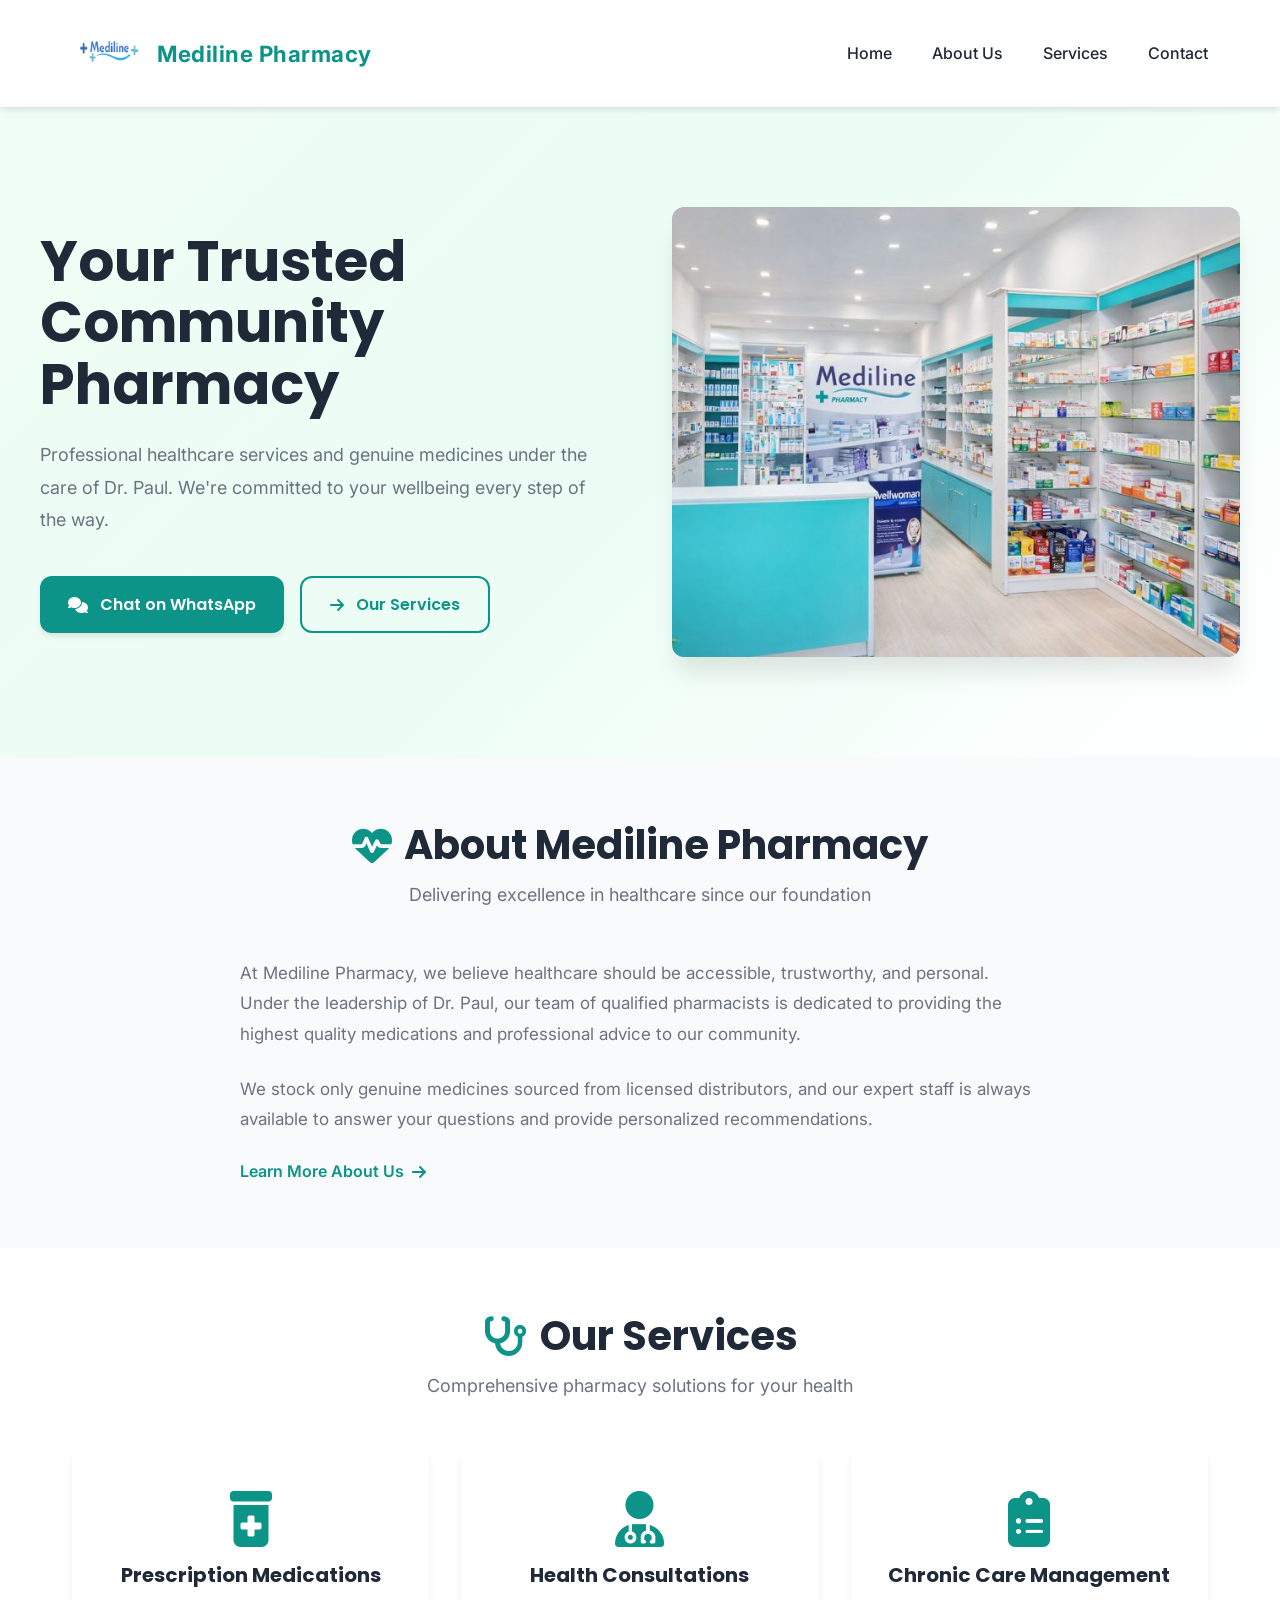
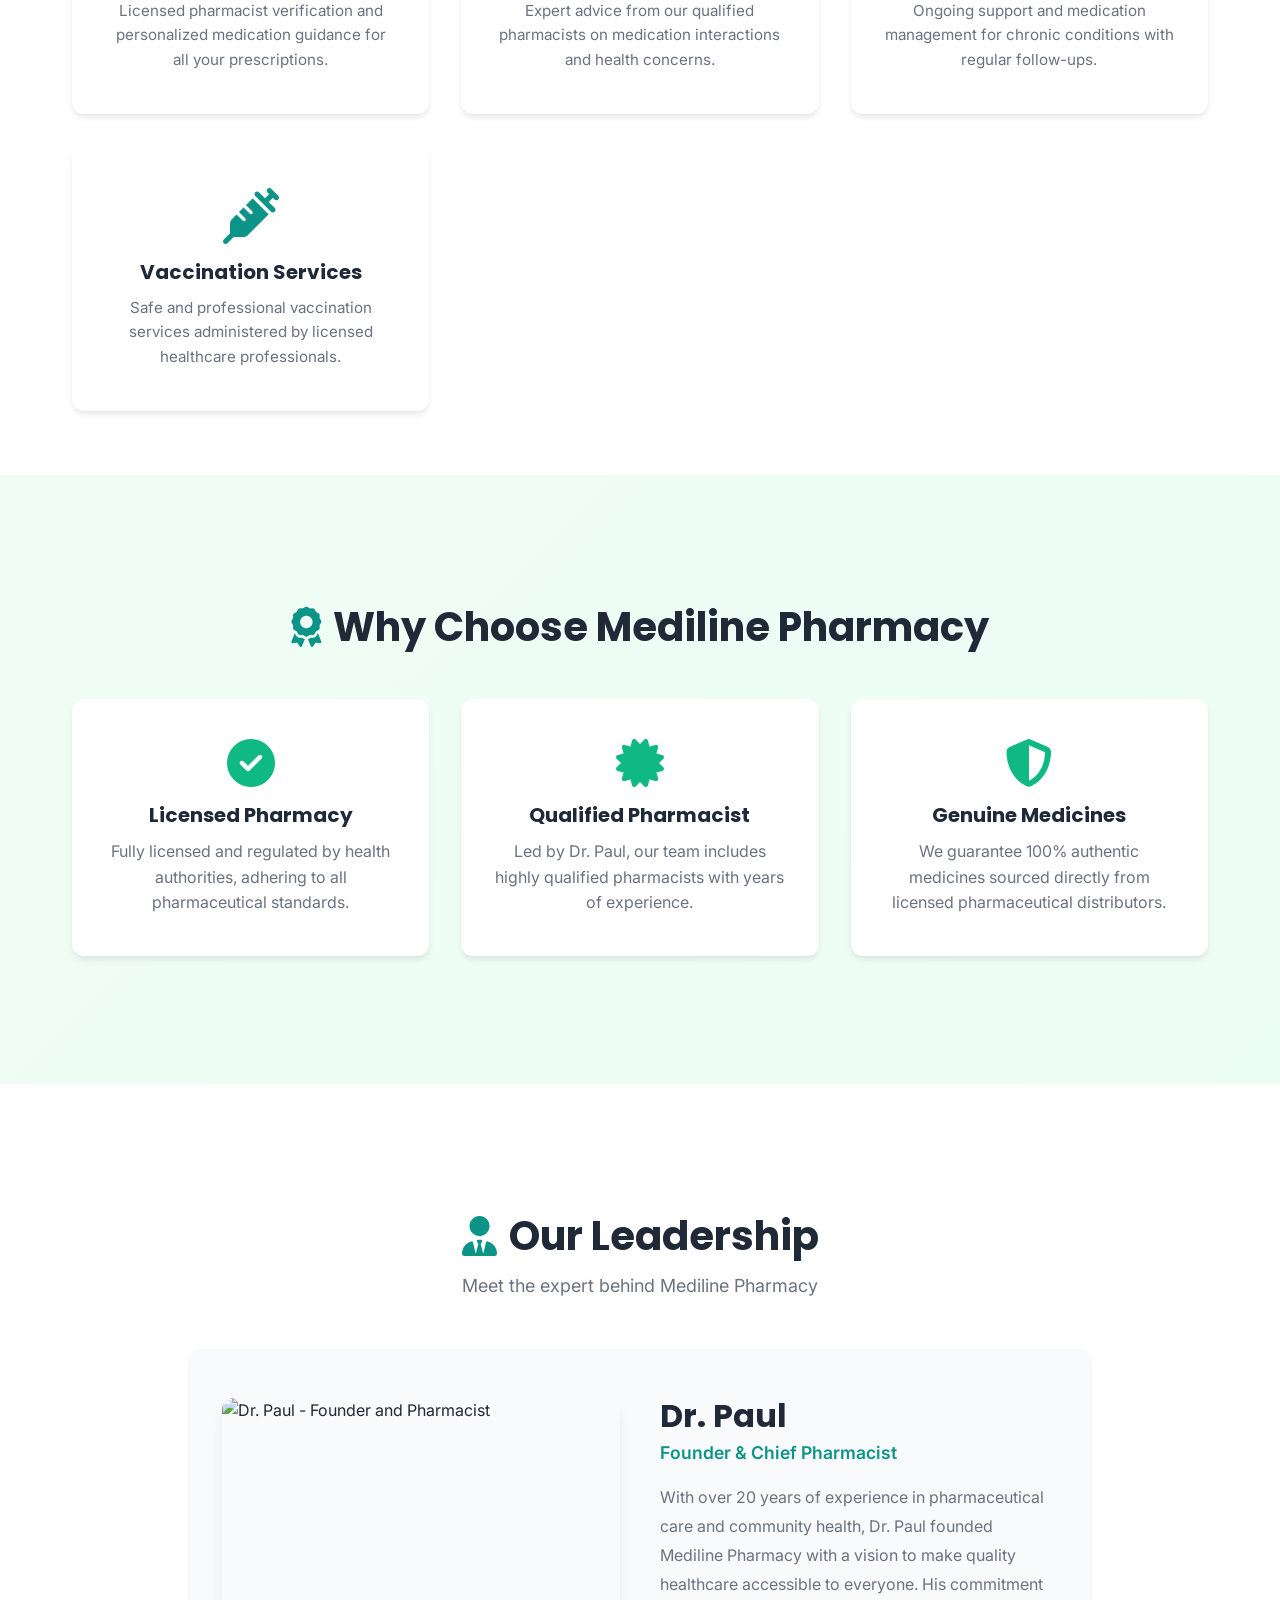
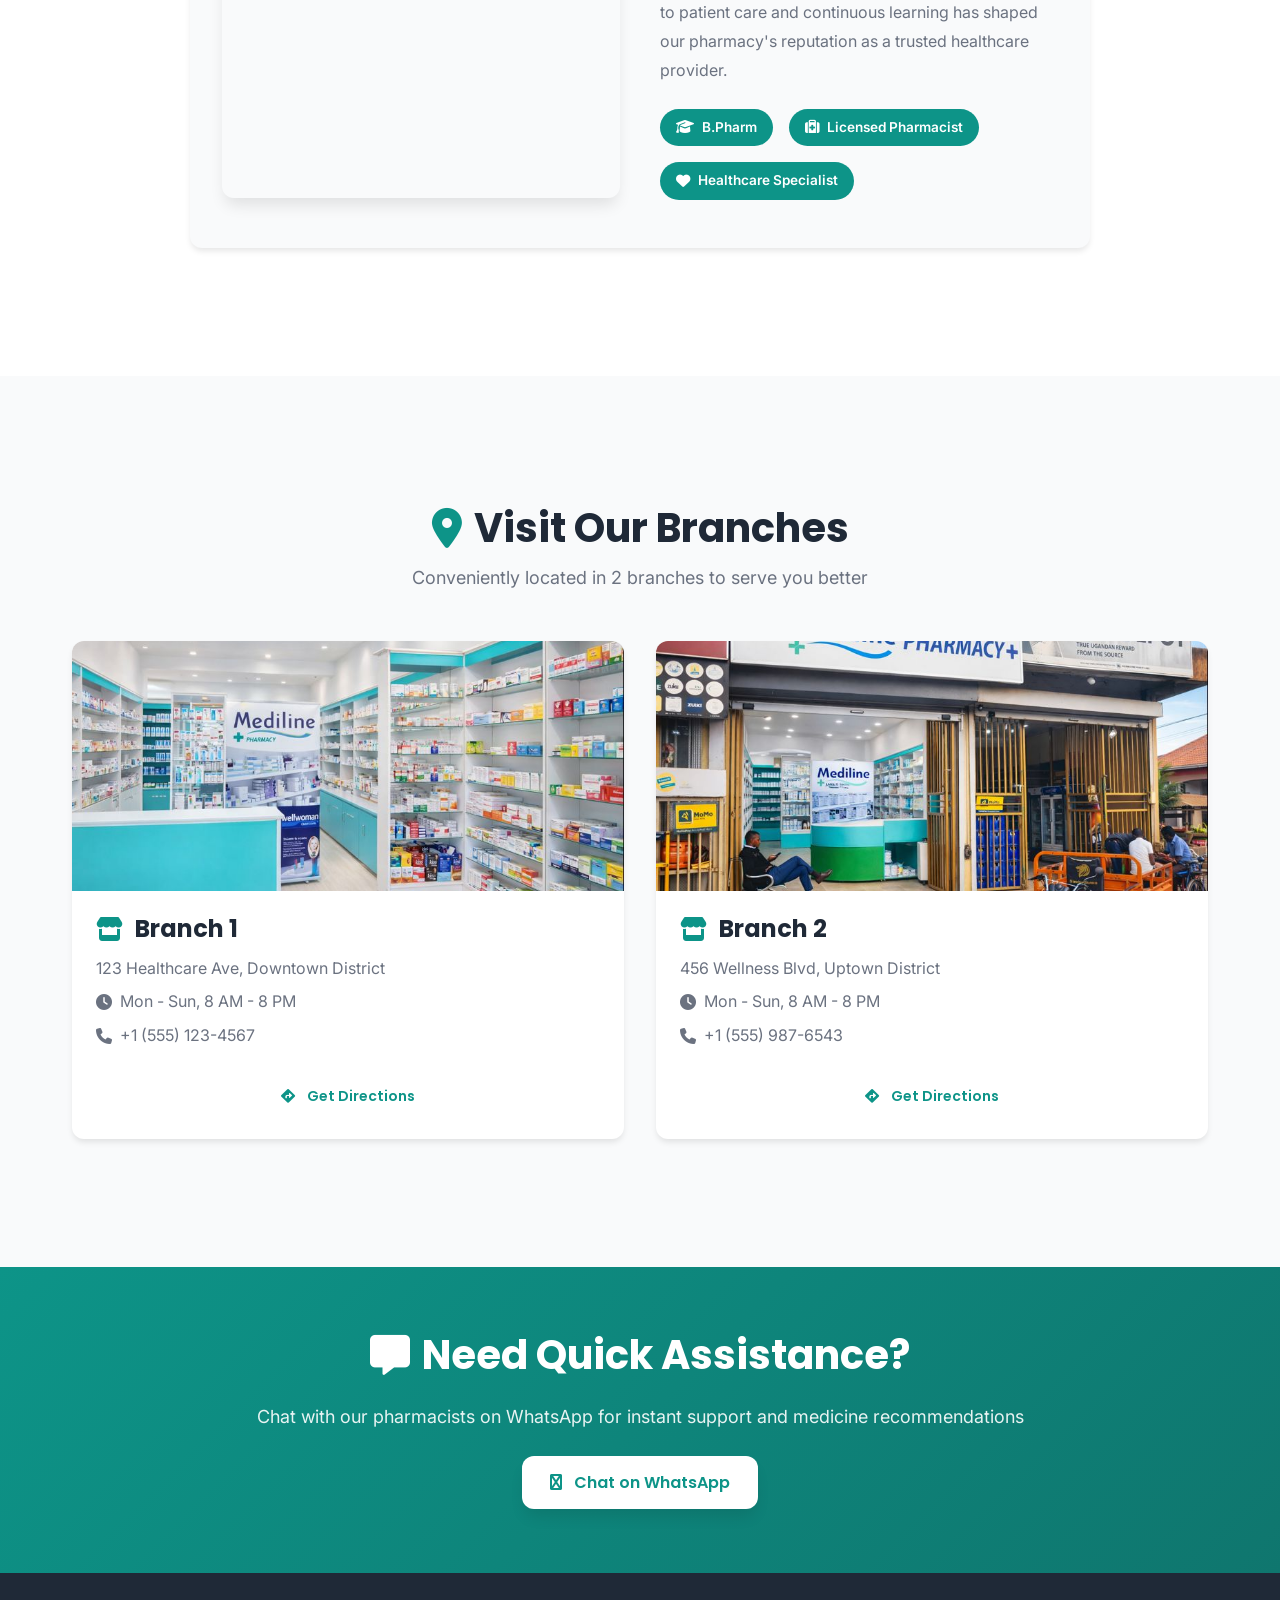
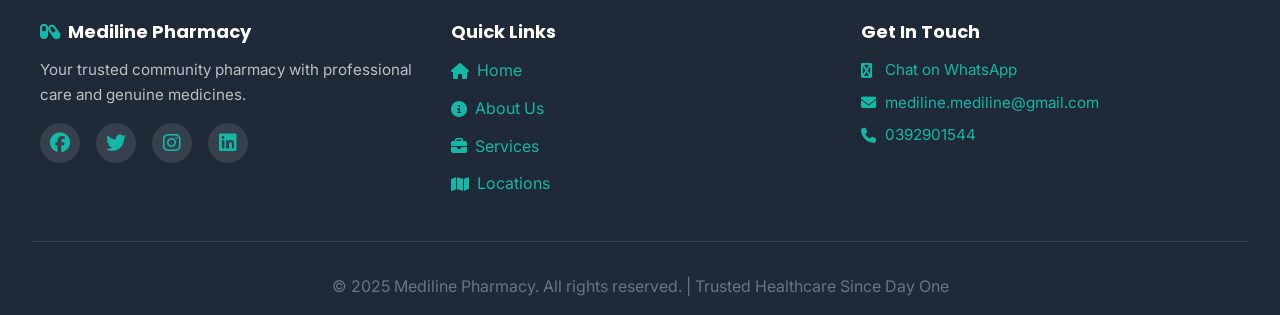
==== index.html @ e183d78c "Add files via upload Mediline Pharmacy first upload" ====
<!DOCTYPE html>
<html lang="en">
<head>
    <meta charset="UTF-8">
    <meta name="viewport" content="width=device-width, initial-scale=1.0">
    <meta name="description" content="Mediline Pharmacy - Your Trusted Community Pharmacy. Professional healthcare services under Dr. Paul with 2 convenient branches.">
    <title>Mediline Pharmacy | Trusted Community Healthcare</title>
    <link rel="preconnect" href="https://fonts.googleapis.com">
    <link rel="preconnect" href="https://fonts.gstatic.com" crossorigin>
    <link href="https://fonts.googleapis.com/css2?family=Poppins:wght@300;400;600;700&family=Inter:wght@400;500;600&display=swap" rel="stylesheet">
    <link rel="stylesheet" href="https://cdnjs.cloudflare.com/ajax/libs/font-awesome/6.4.0/css/all.min.css">
    <link rel="stylesheet" href="styles/main.css">
    <link rel="icon" href="icons/android-chrome-512x512.png" type="image/x-icon"
</head>
<body>
    <!-- Header / Navigation -->
    <header class="header">
        <nav class="navbar">
            <div class="nav-container">
               <div class="nav-logo">
  <img src="icons/android-chrome-192x192.png" alt="Mediline Pharmacy Logo">
  <span>Mediline Pharmacy</span>
</div>

                <div class="nav-menu" id="navMenu">
                    <a href="index.html" class="nav-link">Home</a>
                    <a href="about.html" class="nav-link">About Us</a>
                    <a href="services.html" class="nav-link">Services</a>
                    <a href="contact.html" class="nav-link">Contact</a>
                </div>
                <div class="hamburger" id="hamburger">
                    <span></span>
                    <span></span>
                    <span></span>
                </div>
            </div>
        </nav>
    </header>

    <!-- Hero Section -->
    <section class="hero" id="home">
        <div class="hero-container">
            <div class="hero-content">
                <h1 class="hero-title">Your Trusted Community Pharmacy</h1>
                <p class="hero-subtitle">Professional healthcare services and genuine medicines under the care of Dr. Paul. We're committed to your wellbeing every step of the way.</p>
                <div class="hero-cta">
                    <button class="btn btn-primary" onclick="window.open('https://wa.me/256701404970', '_blank')">
                        <i class="fas fa-comments"></i> Chat on WhatsApp
                    </button>
                    <button class="btn btn-secondary" onclick="document.getElementById('services').scrollIntoView({ behavior: 'smooth' })">
                        <i class="fas fa-arrow-right"></i> Our Services
                    </button>
                </div>
            </div>
            <div class="hero-image-container" id="heroImage">
                <img src="images/inside.jpg" alt="Professional pharmacy environment with healthcare services" class="hero-image">
            </div>
        </div>
    </section>

    <!-- About Preview Section -->
    <section class="about-preview" id="about">
        <div class="section-container">
            <div class="section-header">
                <h2><i class="fas fa-heart-pulse"></i> About Mediline Pharmacy</h2>
                <p>Delivering excellence in healthcare since our foundation</p>
            </div>
            <div class="about-content">
                <p>At Mediline Pharmacy, we believe healthcare should be accessible, trustworthy, and personal. Under the leadership of Dr. Paul, our team of qualified pharmacists is dedicated to providing the highest quality medications and professional advice to our community.</p>
                <p>We stock only genuine medicines sourced from licensed distributors, and our expert staff is always available to answer your questions and provide personalized recommendations.</p>
                <a href="#" class="link-arrow">
                    <span>Learn More About Us</span>
                    <i class="fas fa-arrow-right"></i>
                </a>
            </div>
        </div>
    </section>

    <!-- Services Section -->
    <section class="services" id="services">
        <div class="section-container">
            <div class="section-header">
                <h2><i class="fas fa-stethoscope"></i> Our Services</h2>
                <p>Comprehensive pharmacy solutions for your health</p>
            </div>
            <div class="services-grid">
                <div class="service-card">
                    <div class="service-icon">
                        <i class="fas fa-prescription-bottle-medical"></i>
                    </div>
                    <h3>Prescription Medications</h3>
                    <p>Licensed pharmacist verification and personalized medication guidance for all your prescriptions.</p>
                </div>
                <div class="service-card">
                    <div class="service-icon">
                        <i class="fas fa-user-doctor"></i>
                    </div>
                    <h3>Health Consultations</h3>
                    <p>Expert advice from our qualified pharmacists on medication interactions and health concerns.</p>
                </div>
                <div class="service-card">
                    <div class="service-icon">
                        <i class="fas fa-clipboard-list"></i>
                    </div>
                    <h3>Chronic Care Management</h3>
                    <p>Ongoing support and medication management for chronic conditions with regular follow-ups.</p>
                </div>
                <div class="service-card">
                    <div class="service-icon">
                        <i class="fas fa-syringe"></i>
                    </div>
                    <h3>Vaccination Services</h3>
                    <p>Safe and professional vaccination services administered by licensed healthcare professionals.</p>
                </div>
            </div>
        </div>
    </section>

    <!-- Why Choose Us Section -->
    <section class="trust-indicators">
        <div class="section-container">
            <div class="section-header">
                <h2><i class="fas fa-award"></i> Why Choose Mediline Pharmacy</h2>
            </div>
            <div class="trust-grid">
                <div class="trust-card">
                    <div class="trust-icon">
                        <i class="fas fa-check-circle"></i>
                    </div>
                    <h3>Licensed Pharmacy</h3>
                    <p>Fully licensed and regulated by health authorities, adhering to all pharmaceutical standards.</p>
                </div>
                <div class="trust-card">
                    <div class="trust-icon">
                        <i class="fas fa-certificate"></i>
                    </div>
                    <h3>Qualified Pharmacist</h3>
                    <p>Led by Dr. Paul, our team includes highly qualified pharmacists with years of experience.</p>
                </div>
                <div class="trust-card">
                    <div class="trust-icon">
                        <i class="fas fa-shield-alt"></i>
                    </div>
                    <h3>Genuine Medicines</h3>
                    <p>We guarantee 100% authentic medicines sourced directly from licensed pharmaceutical distributors.</p>
                </div>
            </div>
        </div>
    </section>

    <!-- Leadership Section -->
    <section class="leadership">
        <div class="section-container">
            <div class="section-header">
                <h2><i class="fas fa-user-tie"></i> Our Leadership</h2>
                <p>Meet the expert behind Mediline Pharmacy</p>
            </div>
            <div class="leadership-card">
                <div class="leadership-image">
                    <img src="/public/dr-paul.jpg" alt="Dr. Paul - Founder and Pharmacist">
                </div>
                <div class="leadership-content">
                    <h3>Dr. Paul</h3>
                    <p class="role">Founder & Chief Pharmacist</p>
                    <p class="bio">With over 20 years of experience in pharmaceutical care and community health, Dr. Paul founded Mediline Pharmacy with a vision to make quality healthcare accessible to everyone. His commitment to patient care and continuous learning has shaped our pharmacy's reputation as a trusted healthcare provider.</p>
                    <div class="qualifications">
                        <span class="badge"><i class="fas fa-graduation-cap"></i> B.Pharm</span>
                        <span class="badge"><i class="fas fa-medkit"></i> Licensed Pharmacist</span>
                        <span class="badge"><i class="fas fa-heart"></i> Healthcare Specialist</span>
                    </div>
                </div>
            </div>
        </div>
    </section>

    <!-- Branches Section -->
    <section class="branches" id="branches">
        <div class="section-container">
            <div class="section-header">
                <h2><i class="fas fa-location-dot"></i> Visit Our Branches</h2>
                <p>Conveniently located in 2 branches to serve you better</p>
            </div>
            <div class="branches-grid">
                <div class="branch-card">
                    <div class="branch-image">
                        <img src="images/inside.jpg" alt="Mediline Pharmacy Branch 1">
                    </div>
                    <h3><i class="fas fa-store"></i> Branch 1</h3>
                    <p class="branch-address">123 Healthcare Ave, Downtown District</p>
                    <p class="branch-hours"><i class="fas fa-clock"></i> Mon - Sun, 8 AM - 8 PM</p>
                    <p class="branch-phone"><i class="fas fa-phone"></i> +1 (555) 123-4567</p>
                    <a href="https://wa.me/" target="_blank" class="btn btn-small">
                        <i class="fas fa-directions"></i> Get Directions
                    </a>
                </div>
                <div class="branch-card">
                    <div class="branch-image">
                        <img src="images/outside.jpg" alt="Mediline Pharmacy Branch 2">
                    </div>
                    <h3><i class="fas fa-store"></i> Branch 2</h3>
                    <p class="branch-address">456 Wellness Blvd, Uptown District</p>
                    <p class="branch-hours"><i class="fas fa-clock"></i> Mon - Sun, 8 AM - 8 PM</p>
                    <p class="branch-phone"><i class="fas fa-phone"></i> +1 (555) 987-6543</p>
                    <a href="https://wa.me/256701404970" target="_blank" class="btn btn-small">
                        <i class="fas fa-directions"></i> Get Directions
                    </a>
                </div>
            </div>
        </div>
    </section>

    <!-- CTA Banner Section -->
    <section class="cta-banner">
        <div class="cta-content">
            <h2><i class="fas fa-message"></i> Need Quick Assistance?</h2>
            <p>Chat with our pharmacists on WhatsApp for instant support and medicine recommendations</p>
            <button class="btn btn-white" onclick="window.open('https://wa.me/256701404970', '_blank')">
                <i class="fas fa-whatsapp"></i> Chat on WhatsApp
            </button>
        </div>
    </section>

    <!-- Footer -->
    <footer class="footer" id="contact">
        <div class="footer-container">
            <div class="footer-section">
                <h4><i class="fas fa-capsules"></i> Mediline Pharmacy</h4>
                <p>Your trusted community pharmacy with professional care and genuine medicines.</p>
                <div class="social-links">
                    <a href="#" title="Facebook"><i class="fab fa-facebook"></i></a>
                    <a href="#" title="Twitter"><i class="fab fa-twitter"></i></a>
                    <a href="#" title="Instagram"><i class="fab fa-instagram"></i></a>
                    <a href="#" title="LinkedIn"><i class="fab fa-linkedin"></i></a>
                </div>
            </div>
            <div class="footer-section">
                <h4>Quick Links</h4>
                <ul>
                    <li><a href="index.html"><i class="fas fa-home"></i> Home</a></li>
                    <li><a href="about.html"><i class="fas fa-info-circle"></i> About Us</a></li>
                    <li><a href="services.html"><i class="fas fa-briefcase"></i> Services</a></li>
                    <li><a href="#branches"><i class="fas fa-map"></i> Locations</a></li>
                </ul>
            </div>
            <div class="footer-section">
                <h4>Get In Touch</h4>
                <p><i class="fas fa-whatsapp"></i> <a href="https://wa.me/256701404970">Chat on WhatsApp</a></p>
                <p><i class="fas fa-envelope"></i> <a href="mailto:mediline.mediline@gmail.com">mediline.mediline@gmail.com</a></p>
                <p><i class="fas fa-phone"></i> <a href="+256701404970">0392901544</a></p>
            </div>
        </div>
        <div class="footer-bottom">
            <p>&copy; 2025 Mediline Pharmacy. All rights reserved. | Trusted Healthcare Since Day One</p>
        </div>
    </footer>

    <script src="scripts/main.js"></script>
</body>
</html>
---- styles/main.css ----
/* ============================================
   MEDILINE PHARMACY - GLOBAL STYLES
   Modern, Professional Healthcare Website
   ============================================ */

/* CSS Variables - Color System */
:root {
  --primary-teal: #0d9488;
  --primary-teal-dark: #0f766e;
  --primary-teal-light: #14b8a6;
  --secondary-blue: #0ea5e9;
  --accent-emerald: #10b981;
  --neutral-white: #ffffff;
  --neutral-50: #f9fafb;
  --neutral-100: #f3f4f6;
  --neutral-200: #e5e7eb;
  --neutral-gray: #6b7280;
  --neutral-dark: #1f2937;
  --shadow-sm: 0 1px 2px 0 rgba(0, 0, 0, 0.05);
  --shadow-md: 0 4px 6px -1px rgba(0, 0, 0, 0.1);
  --shadow-lg: 0 10px 15px -3px rgba(0, 0, 0, 0.1);
  --shadow-xl: 0 20px 25px -5px rgba(0, 0, 0, 0.1);
  --radius: 0.75rem;
  --transition: all 0.3s cubic-bezier(0.4, 0, 0.2, 1);
}

/* Reset & Base Styles */
* {
  margin: 0;
  padding: 0;
  box-sizing: border-box;
}

html {
  scroll-behavior: smooth;
  scroll-padding-top: 80px;
}

body {
  font-family: "Inter", sans-serif;
  background-color: var(--neutral-white);
  color: var(--neutral-dark);
  line-height: 1.6;
}

h1, h2, h3, h4, h5, h6 {
  font-family: "Poppins", sans-serif;
  font-weight: 700;
  line-height: 1.2;
}

p {
  color: var(--neutral-gray);
  font-size: 1rem;
  line-height: 1.6;
}

a {
  color: var(--primary-teal);
  text-decoration: none;
  transition: var(--transition);
}

a:hover {
  color: var(--primary-teal-dark);
}

/* ============================================
   CONTAINER & GENERAL LAYOUT
   ============================================ */

.section-container {
  max-width: 1200px;
  margin: 0 auto;
  padding: 4rem 2rem;
}

.section-header {
  text-align: center;
  margin-bottom: 3rem;
}

.section-header h2 {
  font-size: 2.5rem;
  color: var(--neutral-dark);
  margin-bottom: 0.75rem;
  display: flex;
  align-items: center;
  justify-content: center;
  gap: 0.75rem;
}

.section-header h2 i {
  color: var(--primary-teal);
}

.section-header p {
  font-size: 1.125rem;
  color: var(--neutral-gray);
}

/* ============================================
   HEADER & NAVIGATION
   ============================================ */

.header {
  position: sticky;
  top: 0;
  z-index: 1000;
  background: var(--neutral-white);
  box-shadow: var(--shadow-md);
}

.navbar {
  padding: 1rem 0;
}

.nav-container {
  max-width: 1200px;
  margin: 0 auto;
  padding: 0 2rem;
  display: flex;
  justify-content: space-between;
  align-items: center;
}

.nav-logo {
  display: flex;
  align-items: center;
  gap: 10px;
  font-size: 1.4rem;
  font-weight: 700;
  color: #0d9488;
  cursor: pointer;
}

.nav-logo img {
  height: 75px;
  width: auto;
  object-fit: contain;
}

.nav-logo span {
  letter-spacing: 0.5px;
}

.nav-menu {
  display: flex;
  gap: 2.5rem;
  list-style: none;
}

.nav-link {
  text-decoration: none;
  color: var(--neutral-dark);
  font-weight: 500;
  transition: var(--transition);
  position: relative;
}

.nav-link::after {
  content: "";
  position: absolute;
  bottom: -4px;
  left: 0;
  width: 0;
  height: 2px;
  background: var(--primary-teal);
  transition: var(--transition);
}

.nav-link:hover {
  color: var(--primary-teal);
}

.nav-link:hover::after {
  width: 100%;
}

.hamburger {
  display: none;
  flex-direction: column;
  cursor: pointer;
  gap: 5px;
}

.hamburger span {
  width: 25px;
  height: 3px;
  background: var(--primary-teal);
  border-radius: 2px;
  transition: var(--transition);
}

/* Mobile Navigation */
@media (max-width: 768px) {
  .hamburger {
    display: flex;
  }

  .hamburger.active span:nth-child(1) {
    transform: rotate(45deg) translate(8px, 8px);
  }

  .hamburger.active span:nth-child(2) {
    opacity: 0;
  }

  .hamburger.active span:nth-child(3) {
    transform: rotate(-45deg) translate(7px, -7px);
  }

  .nav-menu {
    position: absolute;
    top: 70px;
    left: 0;
    right: 0;
    background: var(--neutral-white);
    flex-direction: column;
    gap: 1rem;
    padding: 2rem;
    max-height: 0;
    overflow: hidden;
    transition: var(--transition);
    box-shadow: var(--shadow-lg);
  }

  .nav-menu.active {
    max-height: 500px;
  }

  .nav-container {
    padding: 0 1rem;
  }
}

/* ============================================
   BUTTONS
   ============================================ */

.btn {
  padding: 0.875rem 1.75rem;
  border: none;
  border-radius: var(--radius);
  font-size: 1rem;
  font-weight: 600;
  cursor: pointer;
  transition: var(--transition);
  display: inline-flex;
  align-items: center;
  gap: 0.75rem;
  text-decoration: none;
  font-family: "Poppins", sans-serif;
}

.btn-primary {
  background: var(--primary-teal);
  color: var(--neutral-white);
  box-shadow: var(--shadow-md);
}

.btn-primary:hover {
  background: var(--primary-teal-dark);
  transform: translateY(-2px);
  box-shadow: var(--shadow-lg);
}

.btn-secondary {
  background: transparent;
  color: var(--primary-teal);
  border: 2px solid var(--primary-teal);
}

.btn-secondary:hover {
  background: var(--primary-teal);
  color: var(--neutral-white);
  transform: translateY(-2px);
}

.btn-white {
  background: var(--neutral-white);
  color: var(--primary-teal);
  box-shadow: var(--shadow-lg);
}

.btn-white:hover {
  transform: translateY(-2px);
  box-shadow: var(--shadow-xl);
}

.btn-small {
  padding: 0.5rem 1rem;
  font-size: 0.875rem;
}

/* ============================================
   HERO SECTION
   ============================================ */

.hero {
  padding: 4rem 2rem;
  background: linear-gradient(135deg, #f0fdf4 0%, #ecfdf5 50%, var(--neutral-white) 100%);
  min-height: 650px;
  display: flex;
  align-items: center;
}

.hero-container {
  max-width: 1200px;
  margin: 0 auto;
  width: 100%;
  display: grid;
  grid-template-columns: 1fr 1fr;
  gap: 4rem;
  align-items: center;
}

.hero-content {
  display: flex;
  flex-direction: column;
  gap: 1.5rem;
}

.hero-title {
  font-size: 3.5rem;
  color: var(--neutral-dark);
  line-height: 1.1;
}

.hero-subtitle {
  font-size: 1.125rem;
  color: var(--neutral-gray);
  line-height: 1.8;
}

.hero-cta {
  display: flex;
  gap: 1rem;
  margin-top: 1rem;
  flex-wrap: wrap;
}

.hero-image-container {
  perspective: 1000px;
  height: 450px;
  display: flex;
  align-items: center;
  justify-content: center;
}

.hero-image {
  width: 100%;
  height: 100%;
  object-fit: cover;
  border-radius: var(--radius);
  box-shadow: var(--shadow-xl);
  transition: var(--transition);
}

.hero-image-container:hover .hero-image {
  transform: scale(1.02);
}

@media (max-width: 768px) {
  .hero-container {
    grid-template-columns: 1fr;
    gap: 2rem;
  }

  .hero-title {
    font-size: 2rem;
  }

  .hero {
    min-height: auto;
    padding: 2rem 1rem;
  }

  .hero-image-container {
    height: 300px;
  }

  .hero-cta {
    flex-direction: column;
  }
}

/* ============================================
   ABOUT PREVIEW SECTION
   ============================================ */

.about-preview {
  background: var(--neutral-50);
}

.about-content {
  max-width: 800px;
  margin: 0 auto;
  display: flex;
  flex-direction: column;
  gap: 1.5rem;
}

.about-content p {
  font-size: 1.0625rem;
  line-height: 1.8;
}

.link-arrow {
  color: var(--primary-teal);
  text-decoration: none;
  font-weight: 600;
  transition: var(--transition);
  display: inline-flex;
  align-items: center;
  gap: 0.5rem;
  width: fit-content;
}

.link-arrow:hover {
  transform: translateX(4px);
  gap: 0.75rem;
}

/* ============================================
   SERVICES SECTION
   ============================================ */

.services {
  background: var(--neutral-white);
}

.services-grid {
  display: grid;
  grid-template-columns: repeat(auto-fit, minmax(280px, 1fr));
  gap: 2rem;
}

.service-card {
  background: var(--neutral-white);
  border-radius: var(--radius);
  padding: 2.5rem 2rem;
  text-align: center;
  box-shadow: var(--shadow-md);
  transition: var(--transition);
  border: 2px solid transparent;
}

.service-card:hover {
  box-shadow: var(--shadow-lg);
  transform: translateY(-8px);
  border-color: var(--primary-teal);
}

.service-icon {
  font-size: 3.5rem;
  color: var(--primary-teal);
  margin-bottom: 1rem;
  display: flex;
  justify-content: center;
}

.service-card h3 {
  color: var(--neutral-dark);
  margin-bottom: 0.75rem;
  font-size: 1.25rem;
}

.service-card p {
  font-size: 0.95rem;
  line-height: 1.6;
}

/* ============================================
   TRUST INDICATORS SECTION
   ============================================ */

.trust-indicators {
  background: linear-gradient(135deg, #f0fdf4 0%, #ecfdf5 100%);
  padding: 4rem 2rem;
}

.trust-grid {
  max-width: 1200px;
  margin: 0 auto;
  display: grid;
  grid-template-columns: repeat(auto-fit, minmax(300px, 1fr));
  gap: 2rem;
}

.trust-card {
  background: var(--neutral-white);
  border-radius: var(--radius);
  padding: 2.5rem 2rem;
  text-align: center;
  box-shadow: var(--shadow-md);
  transition: var(--transition);
}

.trust-card:hover {
  box-shadow: var(--shadow-lg);
  transform: translateY(-4px);
}

.trust-icon {
  font-size: 3rem;
  color: var(--accent-emerald);
  margin-bottom: 1rem;
  display: flex;
  justify-content: center;
}

.trust-card h3 {
  font-size: 1.25rem;
  color: var(--neutral-dark);
  margin-bottom: 0.75rem;
}

.trust-card p {
  font-size: 1rem;
  line-height: 1.6;
}

/* ============================================
   LEADERSHIP SECTION
   ============================================ */

.leadership {
  padding: 4rem 2rem;
  background: var(--neutral-white);
}

.leadership-card {
  max-width: 900px;
  margin: 0 auto;
  background: var(--neutral-50);
  border-radius: var(--radius);
  padding: 3rem 2rem;
  display: grid;
  grid-template-columns: 1fr 1fr;
  gap: 2.5rem;
  align-items: center;
  box-shadow: var(--shadow-md);
  transition: var(--transition);
}

.leadership-card:hover {
  box-shadow: var(--shadow-lg);
  transform: translateY(-4px);
}

.leadership-image {
  display: flex;
  align-items: center;
  justify-content: center;
}

.leadership-image img {
  width: 100%;
  height: 400px;
  object-fit: cover;
  border-radius: var(--radius);
  box-shadow: var(--shadow-lg);
}

.leadership-content h3 {
  font-size: 2rem;
  color: var(--neutral-dark);
  margin-bottom: 0.25rem;
}

.role {
  font-size: 1.1rem;
  color: var(--primary-teal);
  font-weight: 600;
  margin-bottom: 1rem !important;
}

.bio {
  font-size: 1rem;
  line-height: 1.8;
  color: var(--neutral-gray);
  margin-bottom: 1.5rem !important;
}

.qualifications {
  display: flex;
  gap: 1rem;
  flex-wrap: wrap;
}

.badge {
  background: var(--primary-teal);
  color: var(--neutral-white);
  padding: 0.5rem 1rem;
  border-radius: 20px;
  font-size: 0.85rem;
  font-weight: 600;
  display: inline-flex;
  align-items: center;
  gap: 0.5rem;
}

.badge i {
  font-size: 0.9rem;
}

@media (max-width: 768px) {
  .leadership-card {
    grid-template-columns: 1fr;
    gap: 1.5rem;
  }

  .leadership-image img {
    height: 300px;
  }

  .leadership-content h3 {
    font-size: 1.5rem;
  }
}

/* ============================================
   BRANCHES SECTION
   ============================================ */

.branches {
  padding: 4rem 2rem;
  background: var(--neutral-50);
}

.branches-grid {
  max-width: 1200px;
  margin: 0 auto;
  display: grid;
  grid-template-columns: repeat(auto-fit, minmax(350px, 1fr));
  gap: 2rem;
}

.branch-card {
  background: var(--neutral-white);
  border-radius: var(--radius);
  overflow: hidden;
  box-shadow: var(--shadow-md);
  transition: var(--transition);
  display: flex;
  flex-direction: column;
}

.branch-card:hover {
  box-shadow: var(--shadow-lg);
  transform: translateY(-8px);
}

.branch-image {
  width: 100%;
  height: 250px;
  overflow: hidden;
}

.branch-image img {
  width: 100%;
  height: 100%;
  object-fit: cover;
  transition: var(--transition);
}

.branch-card:hover .branch-image img {
  transform: scale(1.05);
}

.branch-card h3 {
  font-size: 1.5rem;
  color: var(--neutral-dark);
  margin: 0;
  padding: 1.5rem 1.5rem 0.5rem;
  display: flex;
  align-items: center;
  gap: 0.75rem;
}

.branch-card h3 i {
  color: var(--primary-teal);
}

.branch-address,
.branch-hours,
.branch-phone {
  padding: 0.25rem 1.5rem;
  font-size: 1rem;
  color: var(--neutral-gray);
  display: flex;
  align-items: center;
  gap: 0.5rem;
}

.branch-card .btn {
  align-self: center;
  margin: 1.5rem auto;
}

/* ============================================
   CTA SECTION
   ============================================ */

.cta-banner {
  padding: 4rem 2rem;
  background: linear-gradient(135deg, var(--primary-teal) 0%, var(--primary-teal-dark) 100%);
  text-align: center;
}

.cta-content {
  max-width: 1200px;
  margin: 0 auto;
  display: flex;
  flex-direction: column;
  gap: 1.5rem;
  align-items: center;
}

.cta-banner h2 {
  font-size: 2.5rem;
  color: var(--neutral-white);
  margin: 0;
  display: flex;
  align-items: center;
  justify-content: center;
  gap: 0.75rem;
}

.cta-banner p {
  font-size: 1.125rem;
  color: rgba(255, 255, 255, 0.9);
  max-width: 800px;
}

/* ============================================
   FOOTER
   ============================================ */

.footer {
  background: var(--neutral-dark);
  color: var(--neutral-white);
  padding: 3rem 2rem 1rem;
}

.footer-container {
  max-width: 1200px;
  margin: 0 auto;
  display: grid;
  grid-template-columns: repeat(auto-fit, minmax(280px, 1fr));
  gap: 2rem;
  margin-bottom: 2rem;
}

.footer-section h4 {
  color: var(--neutral-white);
  margin-bottom: 1rem;
  font-size: 1.125rem;
  display: flex;
  align-items: center;
  gap: 0.5rem;
}

.footer-section h4 i {
  color: var(--primary-teal-light);
}

.footer-section p {
  color: rgba(255, 255, 255, 0.7);
  font-size: 0.95rem;
  margin-bottom: 0.5rem;
  display: flex;
  align-items: center;
  gap: 0.5rem;
}

.footer-section p i {
  color: var(--primary-teal-light);
  min-width: 1rem;
}

.footer-section a {
  color: var(--primary-teal-light);
  text-decoration: none;
  transition: var(--transition);
}

.footer-section a:hover {
  color: var(--neutral-white);
}

.footer-section ul {
  list-style: none;
}

.footer-section ul li {
  margin-bottom: 0.75rem;
}

.footer-section ul li a {
  display: flex;
  align-items: center;
  gap: 0.5rem;
}

.social-links {
  display: flex;
  gap: 1rem;
  margin-top: 1rem;
}

.social-links a {
  width: 40px;
  height: 40px;
  background: rgba(255, 255, 255, 0.1);
  border-radius: 50%;
  display: flex;
  align-items: center;
  justify-content: center;
  font-size: 1.25rem;
  transition: var(--transition);
}

.social-links a:hover {
  background: var(--primary-teal-light);
  color: var(--neutral-dark);
}

.footer-bottom {
  text-align: center;
  padding-top: 2rem;
  border-top: 1px solid rgba(255, 255, 255, 0.1);
  color: rgba(255, 255, 255, 0.7);
  font-size: 0.9rem;
}

/* ============================================
   SCROLL ANIMATIONS
   ============================================ */

.service-card,
.trust-card,
.branch-card {
  opacity: 0;
  transform: translateY(20px);
  transition: opacity 0.6s cubic-bezier(0.4, 0, 0.2, 1), transform 0.6s cubic-bezier(0.4, 0, 0.2, 1);
}

.service-card.animated,
.trust-card.animated,
.branch-card.animated {
  opacity: 1;
  transform: translateY(0);
}

/* ============================================
   RESPONSIVE
   ============================================ */

@media (max-width: 768px) {
  .section-container {
    padding: 2rem 1rem;
  }

  .section-header h2 {
    font-size: 1.75rem;
  }

  .hero-title {
    font-size: 2rem;
  }

  .cta-banner h2 {
    font-size: 1.75rem;
  }

  .nav-container {
    padding: 0 1rem;
  }

  .container {
    padding: 0 1rem;
  }
}

@media (max-width: 480px) {
  .nav-logo {
    font-size: 1.25rem;
  }

  .hero-cta {
    flex-direction: column;
    gap: 0.75rem;
  }

  .btn {
    padding: 0.65rem 1.25rem;
    font-size: 0.9rem;
  }

  .hero-title {
    font-size: 1.5rem;
  }

  .section-header h2 {
    font-size: 1.5rem;
  }

  .cta-banner h2 {
    font-size: 1.5rem;
  }
}
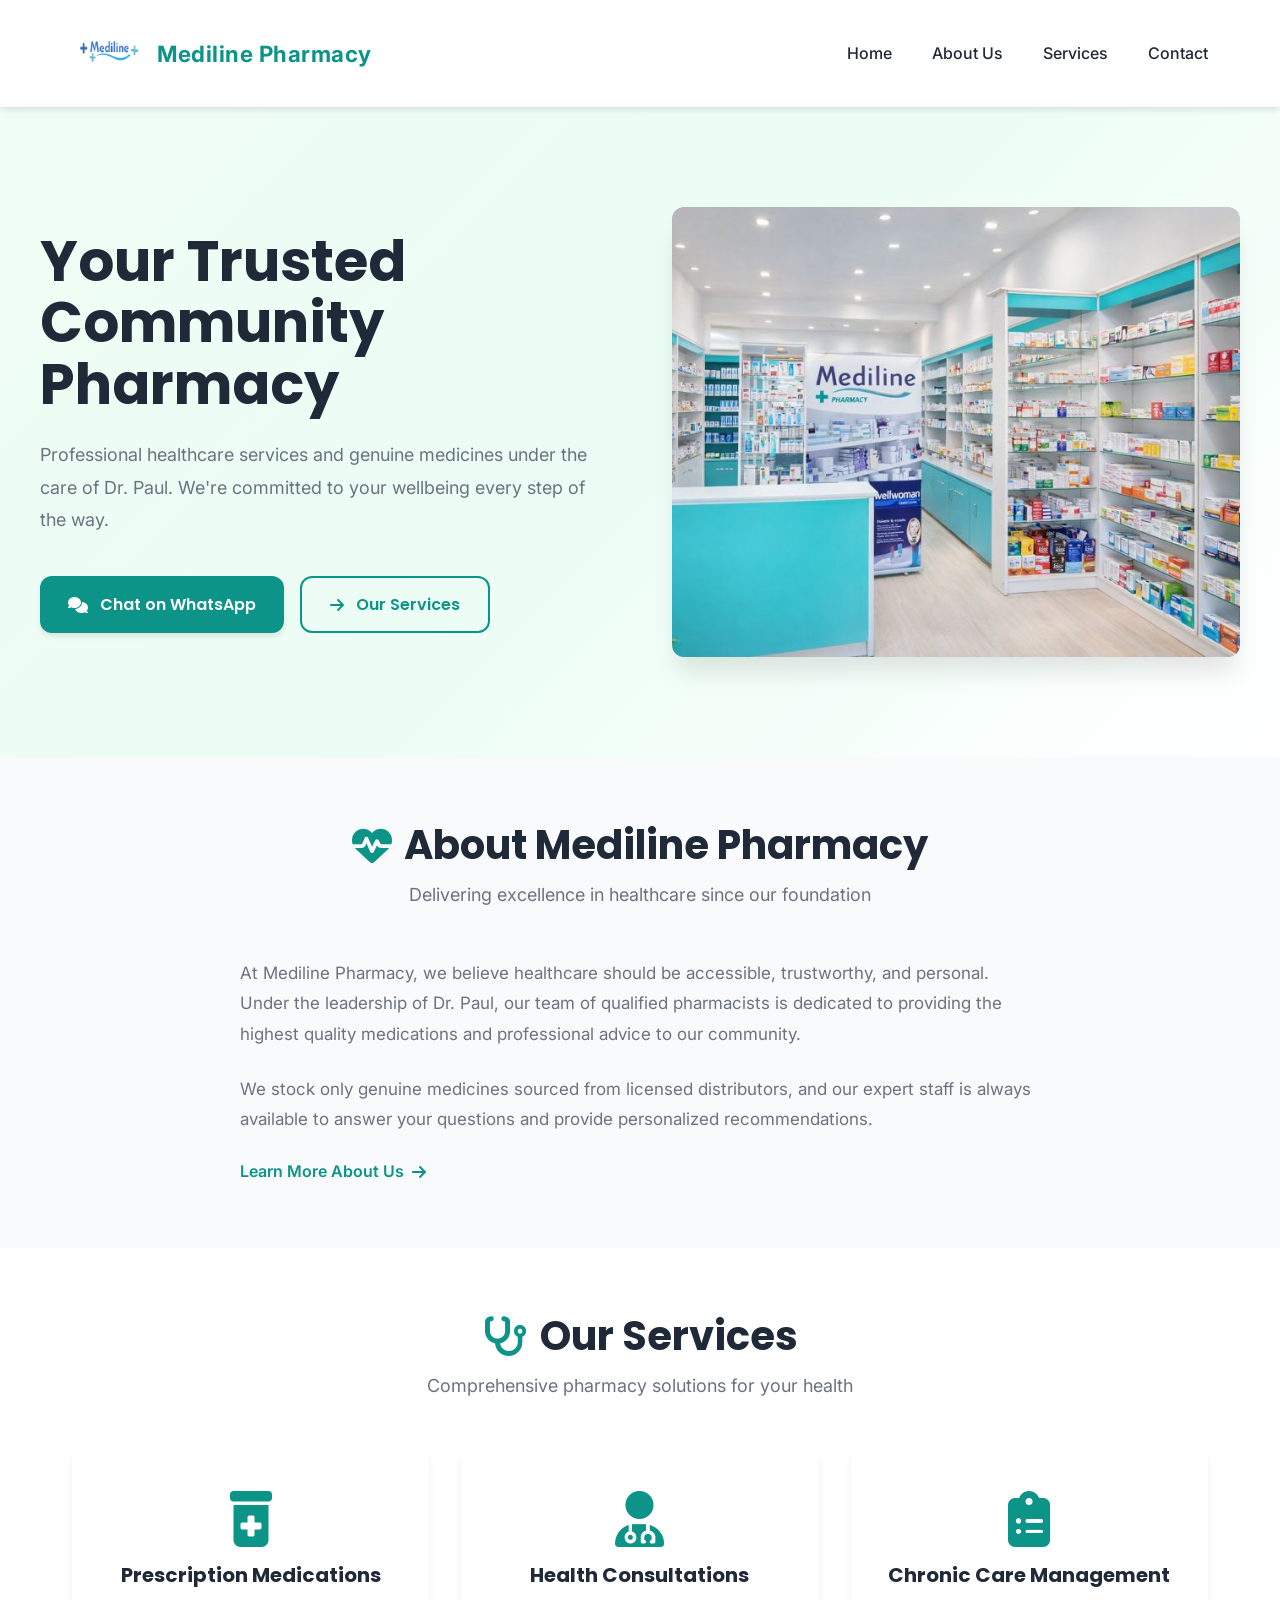
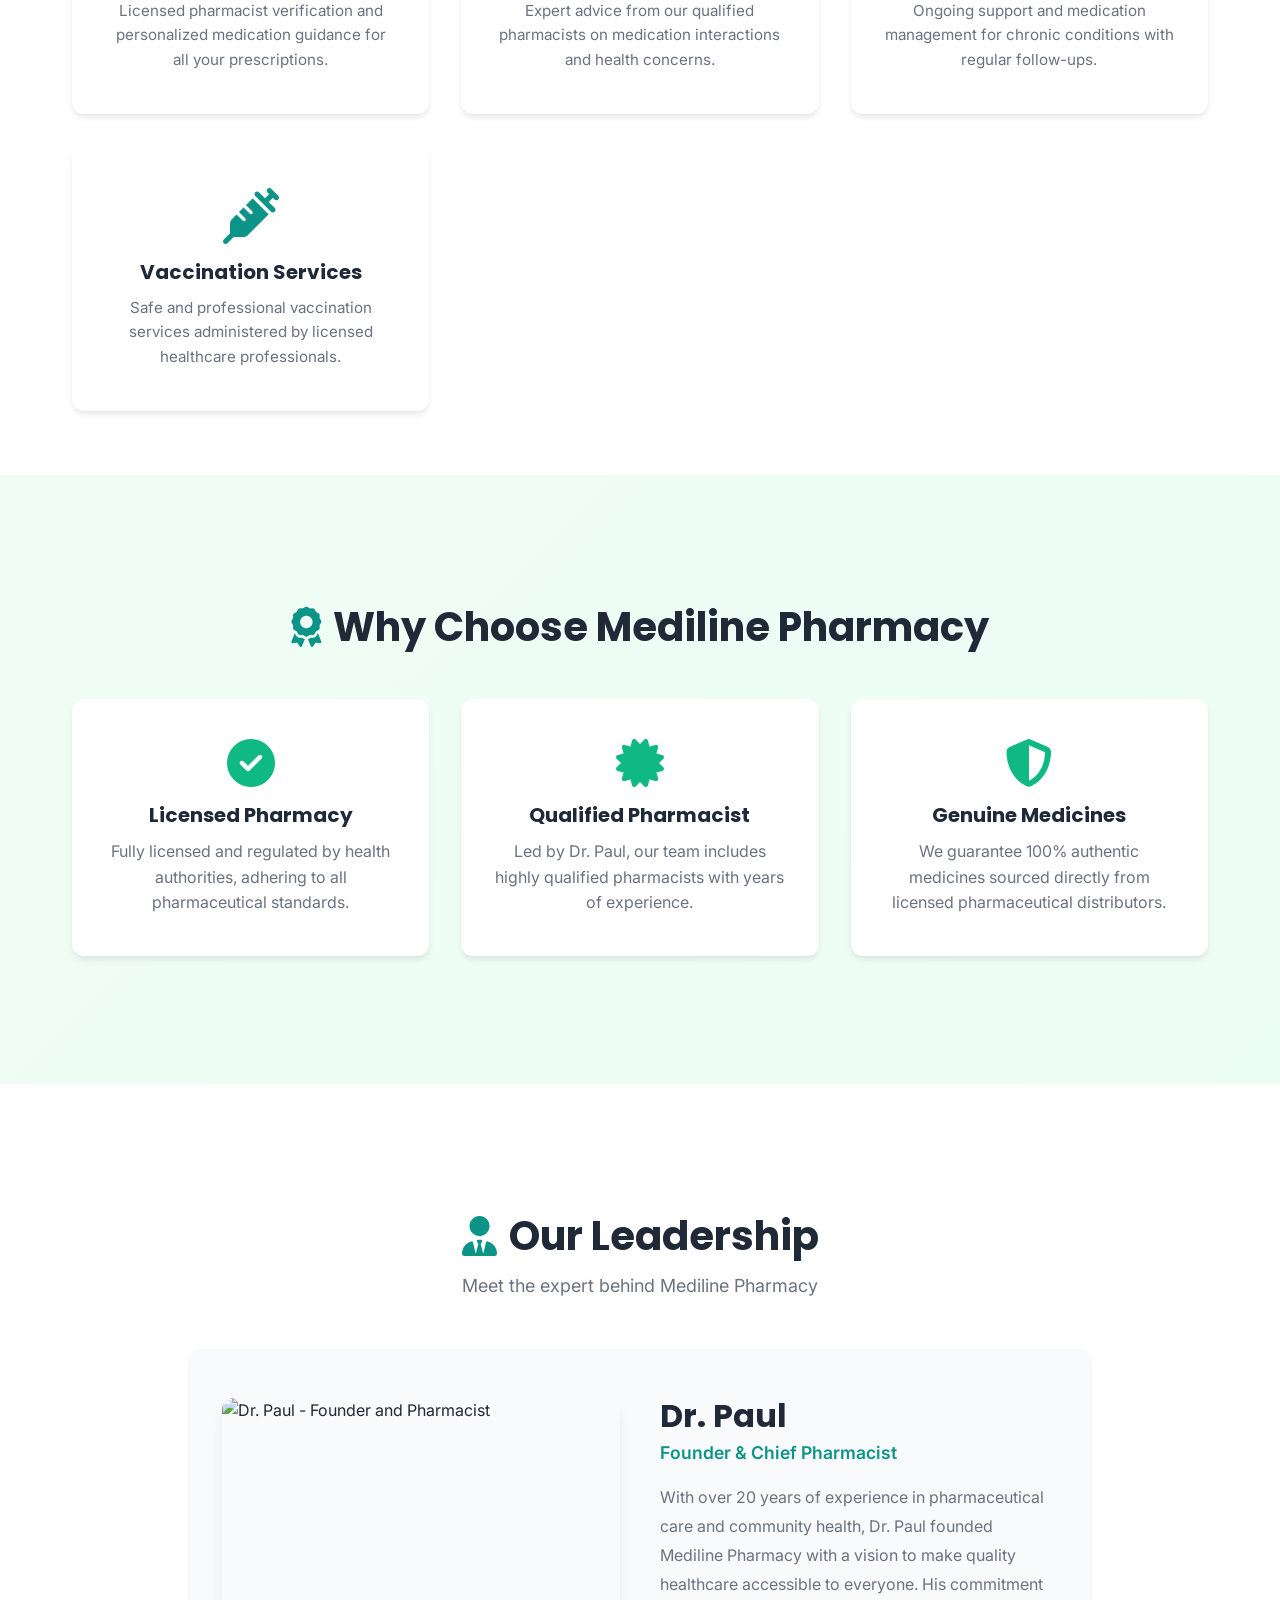
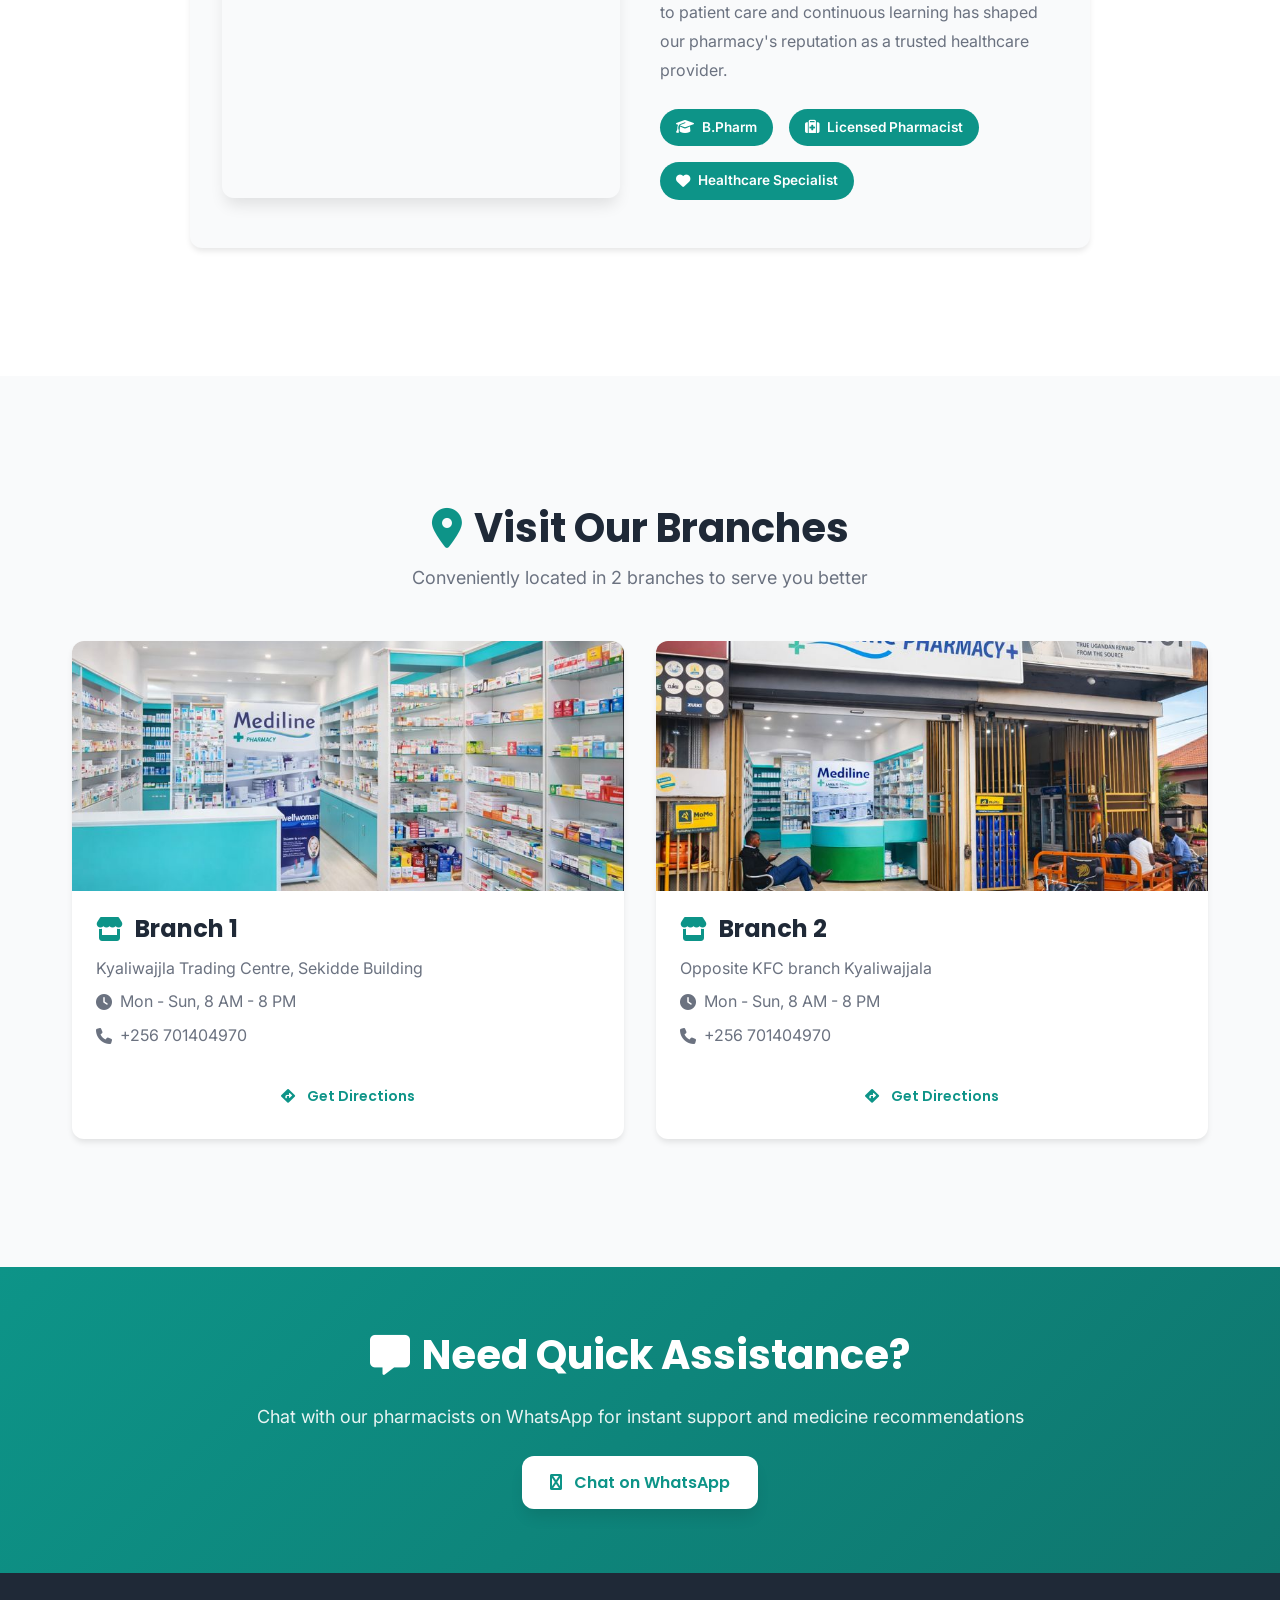
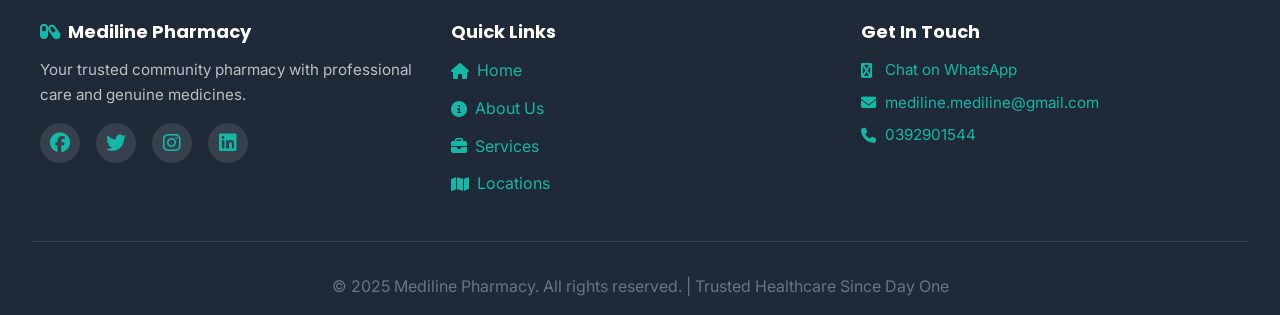
==== commit 25483f5a: "jus" ====
--- a/index.html
+++ b/index.html
@@ -186,9 +186,9 @@
                         <img src="images/inside.jpg" alt="Mediline Pharmacy Branch 1">
                     </div>
                     <h3><i class="fas fa-store"></i> Branch 1</h3>
-                    <p class="branch-address">123 Healthcare Ave, Downtown District</p>
+                    <p class="branch-address">Kyaliwajjla Trading Centre, Sekidde Building</p>
                     <p class="branch-hours"><i class="fas fa-clock"></i> Mon - Sun, 8 AM - 8 PM</p>
-                    <p class="branch-phone"><i class="fas fa-phone"></i> +1 (555) 123-4567</p>
+                    <p class="branch-phone"><i class="fas fa-phone"></i> +256 701404970</p>
                     <a href="https://wa.me/" target="_blank" class="btn btn-small">
                         <i class="fas fa-directions"></i> Get Directions
                     </a>
@@ -198,9 +198,9 @@
                         <img src="images/outside.jpg" alt="Mediline Pharmacy Branch 2">
                     </div>
                     <h3><i class="fas fa-store"></i> Branch 2</h3>
-                    <p class="branch-address">456 Wellness Blvd, Uptown District</p>
+                    <p class="branch-address">Opposite KFC branch Kyaliwajjala</p>
                     <p class="branch-hours"><i class="fas fa-clock"></i> Mon - Sun, 8 AM - 8 PM</p>
-                    <p class="branch-phone"><i class="fas fa-phone"></i> +1 (555) 987-6543</p>
+                    <p class="branch-phone"><i class="fas fa-phone"></i> +256 701404970</p>
                     <a href="https://wa.me/256701404970" target="_blank" class="btn btn-small">
                         <i class="fas fa-directions"></i> Get Directions
                     </a>
@@ -257,3 +257,4 @@
     <script src="scripts/main.js"></script>
 </body>
 </html>
+
